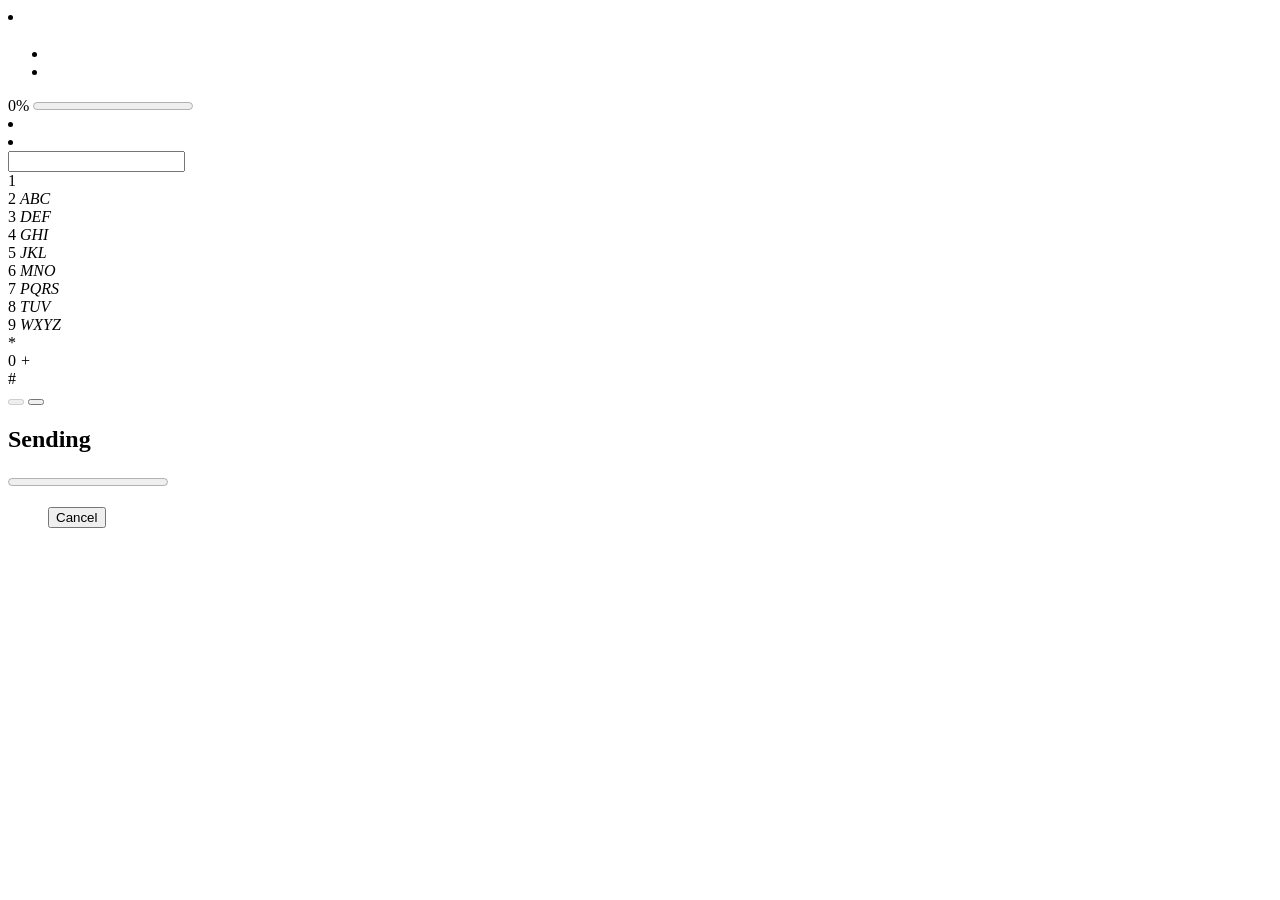
==== apps/communications/dialer/index.html @ aec3e8ce "Bug 951604 - [Dialer] Main dialer screen (keypad) visual refresh 1.5" ====
<!DOCTYPE html>
<html>
  <head>
    <meta name="viewport" content="width=device-width, user-scalable=no, initial-scale=1">
    <meta charset="utf-8">
    <title>Dialer</title>

    <!-- Localization -->
    <link rel="resource" type="application/l10n" href="/dialer/locales/locales.ini">
    <link rel="resource" type="application/l10n" href="/contacts/locales/locales.ini">
    <link rel="resource" type="application/l10n" href="/shared/locales/date.ini">
    <link rel="resource" type="application/l10n" href="/shared/locales/sim_picker.ini">
    <!-- Needed to not duplicate PIN/PUK management strings -->
    <link rel="resource" type="application/l10n" href="/ftu/locales/locales.ini">

    <!-- CSS -->
    <link rel="stylesheet" type="text/css" href="/contacts/style/animations.css">
    <link rel="stylesheet" type="text/css" href="/dialer/style/dialer.css">
    <link rel="stylesheet" type="text/css" href="/dialer/style/keypad.css">
    <link rel="stylesheet" type="text/css" href="/dialer/style/overlay.css">
    <link rel="stylesheet" type="text/css" href="/shared/style/tabs.css">
    <link rel="stylesheet" type="text/css" href="/shared/style/sim_picker.css">

    <!-- JS -->
    <script defer src="/shared/js/lazy_loader.js"></script>
    <script defer src="/shared/js/lazy_l10n.js"></script>
    <script defer src="/dialer/js/index.js"></script>
    <script defer src="/dialer/js/utils.js"></script>
    <script defer src="/dialer/js/tone_player.js"></script>
    <script defer src="/dialer/js/keypad.js"></script>
    <script defer src="/dialer/js/dialer.js"></script>
    <script defer src="/dialer/js/call_log_db.js"></script>
    <script defer src="/shared/js/multi_sim_action_button.js"></script>

    <!-- for perf-measurement related utilities -->
    <script defer src='/shared/js/performance_testing_helper.js'></script>

    <!-- Lazy load all the things:
    <link rel="stylesheet" type="text/css" href="/shared/style/action_menu.css">
    <link rel="stylesheet" type="text/css" href="/shared/style/confirm.css">
    <link rel="stylesheet" type="text/css" href="/shared/style/edit_mode.css">
    <link rel="stylesheet" type="text/css" href="/shared/style/headers.css">
    <link rel="stylesheet" type="text/css" href="/shared/style/switches.css">
    <link rel="stylesheet" type="text/css" href="/shared/style/lists.css">
    <link rel="stylesheet" type="text/css" href="/shared/style/input_areas.css">
    <link rel="stylesheet" type="text/css" href="/shared/style/progress_activity.css">
    <link rel="stylesheet" type="text/css" href="/dialer/style/mmi.css">
    <script defer src="/shared/js/accessibility_helper.js"></script>
    <script defer src="/shared/js/async_storage.js"></script>
    <script defer src="/shared/js/l10n.js"></script>
    <script defer src="/shared/js/l10n_date.js"></script>
    <script defer src="/shared/js/mobile_operator.js"></script>
    <script defer src="/shared/js/notification_helper.js"></script>
    <script defer src="/shared/js/sim_picker.js"></script>
    <script defer src="/shared/js/simple_phone_matcher.js"></script>
    <script defer src="/shared/js/settings_listener.js"></script>
    <script defer src="/shared/js/confirm.js"></script>
    <script defer src="/shared/js/fb/fb_request.js"></script>
    <script defer src="/shared/js/fb/fb_data_reader.js"></script>
    <script defer src="/shared/js/fb/fb_reader_utils.js"></script>
    <script defer src="/shared/js/fb/fb_tel_index.js"></script>
    <script defer src="/shared/js/binary_search.js"></script>
    <script defer src="/shared/js/sticky_header.js"></script>
    <script defer src="/dialer/js/contacts.js"></script>
    <script defer src="/dialer/js/contact_data_manager.js"></script>
    <script defer src="/dialer/js/suggestion_bar.js"></script>
    <script defer src="/dialer/js/telephony_helper.js"></script>
    <script defer src="/dialer/js/mmi.js"></script>
    <script defer src="/dialer/js/mmi_ui.js"></script>
    <script defer src="/dialer/js/newsletter_manager.js"></script>
    -->

    <link rel="import" href="elements/edit-mode.html">
    <link rel="import" href="elements/add-contact-action-menu.html">
    <link rel="import" href="elements/confirmation-message.html">
    <link rel="import" href="/shared/elements/sim-picker.html">
  </head>
  <body role="application">
    <section id="views" role="tablist" class="bb-tablist skin-dark">
      <li role="presentation" class="view hidden" id="call-log-view">
        <a id="option-recents" role="tab" aria-controls="recents-panel" href="#call-log-view" class="icon icon-recents" data-l10n-id="recents" aria-selected="false"></a>
        <div id="recents-panel" role="tabpanel" class="bb-tabpanel" aria-labelledby="option-recents">
          <section role="region">
            <header class="view-header regular-header">
              <menu type="toolbar">
                <a id="call-log-icon-edit" data-l10n-id="callLogEdit" disabled aria-disabled="true">
                  <span id="call-log-edit-button" class="recents-icon icon icon-edit "></span>
                </a>
              </menu>
              <h1 data-l10n-id="callLog"></h1>
            </header>
            <nav id="call-log-filter" class="recents-filter-container">
              <ul role="tablist" class="bb-tablist" data-type="filter" aria-controls="call-log-container">
                <li id="all-filter" role="presentation"><a id="all-filter-tab" role="tab" aria-selected="true" data-action="all" data-l10n-id="all"></a></li>
                <li id="missed-filter" role="presentation"><a id="missed-filter-tab" role="tab" aria-selected="false" data-action="missed" data-l10n-id="missed"></a></li>
              </ul>
            </nav>
            <div class="view-body">
              <article id="call-log-container" role="tabpanel" class="view-body-inner active" data-type="list">
                <div id="no-result-container" hidden>
                  <div id="no-result-message">
                    <p id="no-result-msg1" data-l10n-id="no-logs-msg-1"></p>
                    <p id="no-result-msg2" data-l10n-id="no-logs-msg-2"></p>
                    <p id="no-result-msg3" data-l10n-id="no-logs-msg-3" hidden></p>
                  </div>
                </div>
              </article>
              <div id="sticky"></div>
            </div>
          </section>
        </div>
        <form role="dialog" data-type="confirm" id="call-log-upgrading" class="hide">
          <section>
            <div role="status">
              <span id="call-log-upgrade-percent" class="loading-header">0%</span>
              <progress id="call-log-upgrade-progress" class="pack-activity" value="0" max="100"></progress>
            </div>
          </section>
        </form>
      </li>
      <li role="presentation" class="view" id="contacts-view">
        <a id="option-contacts" role="tab" aria-controls="iframe-contacts-container" href="#contacts-view" class="icon icon-contacts" data-l10n-id="contacts" aria-selected="false"></a>
        <div id="iframe-contacts-container" role="tabpanel" class="bb-tabpanel" aria-labelledby="option-contacts">
        </div>
      </li>
      <li role="presentation" id="keyboard-view">
        <a id="option-keypad" role="tab" aria-controls="keypad-panel" href="#keyboard-view" class="icon icon-keypad" data-l10n-id="keypad" aria-selected="true"></a>
        <div id="keypad-panel" role="tabpanel" class="bb-tabpanel" aria-labelledby="option-keypad">
          <div id="phone-number-view-container">
            <div class="grid-cell">
              <input id="phone-number-view" type="text" class="phone-number-font font-light" readonly="readonly" data-l10n-id="phoneNumberInput">
              <div id="fake-phone-number-view"></div>
            </div>
            <div id="keypad-delete" class="grid-cell" data-value="delete" role="button" data-l10n-id="keypadDelete">
              <div>
              </div>
            </div>
          </div>
          <section id="suggestion-bar" hidden>
            <div id="suggestion-count" class="more"></div>
            <div class="suggestion-item">
              <div class="name"></div>
              <div>
                <span class="tel-type"></span>
                <span class="tel"><span class="matched"></span></span>
              </div>
            </div>
          </section>
          <article id="keyboard-container">
            <section id="keypad">
              <div class="keypad-cell">
                <div class="keypad-key" role="key" data-value="1" data-voicemail="true">
                  <span>1</span>
                  <em class="keypad-subicon voicemail" data-l10n-id="voiceMailKey"></em>
                </div>
                <div class="keypad-key" role="key" data-value="2">
                  <span>2</span>
                  <em>ABC</em>
                </div>
                <div class="keypad-key" role="key" data-value="3">
                  <span>3</span>
                  <em>DEF</em>
                </div>
              </div>
              <div class="keypad-cell">
                <div class="keypad-key" role="key" data-value="4">
                  <span>4</span>
                  <em>GHI</em>
                </div>
                <div class="keypad-key" role="key" data-value="5">
                  <span>5</span>
                  <em>JKL</em>
                </div>
                <div class="keypad-key" role="key" data-value="6">
                  <span>6</span>
                  <em>MNO</em>
                </div>
              </div>
              <div class="keypad-cell">
                <div class="keypad-key" role="key" data-value="7">
                  <span>7</span>
                  <em>PQRS</em>
                </div>
                <div class="keypad-key" role="key" data-value="8">
                  <span>8</span>
                  <em>TUV</em>
                </div>
                <div class="keypad-key" role="key" data-value="9">
                  <span>9</span>
                  <em>WXYZ</em>
                </div>
              </div>
              <div class="keypad-cell">
                <div class="keypad-key keypad-key-centered" role="key" data-value="*" data-l10n-id="asterisk">
                  <div class="asterisk">*</div>
                </div>
                <div class="keypad-key" role="key" data-value="0">
                  <span>0</span>
                  <em class="font-size-plus">+</em>
                </div>
                <div class="keypad-key keypad-key-centered" role="key" data-type="dial" data-value="#" data-l10n-id="hashSign">
                  <div class="sharp">#</div>
                </div>
              </div>
            </section>
            <section id="keypad-callbar">
              <button id="keypad-callbar-add-contact" data-type="action" data-value="add-contact" class="icon-add-contact" data-l10n-id="dialerAddContact" disabled aria-disabled="true"></button>
              <button id="keypad-callbar-call-action" data-type="action" data-value="make-call" data-l10n-id="makeCall">
                <div class="js-sim-indication"></div>
              </button>
            </section>
          </article>
        </div>
      </li>
    </section>

    <form is="edit-mode" id="edit-mode" role="dialog" data-l10n-id="callLogEditDialog" data-type="edit" hidden></form>

    <form is="add-contact-action-menu" id="add-contact-action-menu" role="dialog" data-l10n-id="dialerAddContactDialog" data-type="action" hidden></form>

    <form is="sim-picker" id="sim-picker" role="dialog" data-type="action" hidden></form>

    <form is="confirmation-message" id="confirmation-message" class="hide no-opacity" role="dialog" data-type="confirm"></form>

    <form id="suggestion-overlay" role="dialog" data-type="action" class="overlay" hidden>
      <header></header>
      <menu>
        <ul id="suggestion-list" role="listbox">
        </ul>
        <button id="suggestion-overlay-cancel" data-l10n-id='cancel'>Cancel</button>
      </menu>
    </form>

    <!-- Template for cloning suggestion bar item. Will never be shown directly. -->
    <ul hidden>
      <li class="suggestion-item" id="suggestion-item-template" hidden>
        <div class="name"></div>
        <div>
          <span class="tel-type"></span>
          <span class="tel"><span class="matched"></span></span>
        </div>
      </li>
    </ul>

    <article id="mmi-screen" role="region" hidden>
      <section role="region">
        <header>
          <button id="mmi-close"><span class="icon icon-close"> close </span></button>
          <menu type="toolbar">
            <button id="send" data-l10n-id="send" disabled> Send </button>
          </menu>
          <h1 id="header-title">USSD</h1>
        </header>
      </section>
      <section id="mmi-container" role="region">
        <div id="message">
        </div>
      </section>
      <form id="response" role="region">
        <p>
          <input id="response-text" type="text" data-l10n-id="type-your-response" placeholder="Type your selection..." required disabled>
          <button id="response-text-reset" type="reset" data-l10n-id="clear-all-text"> Clear-all-text </button>
        </p>
      </form>
    </article>

    <form data-type="confirm" role="dialog" id="loading-overlay" class="hide">
      <section>
        <h1 data-l10n-id="sending">Sending</h1>
        <p role="status">
          <progress class="pack-activity" value="0" max="100"></progress>
        </p>
      </section>
      <menu>
        <button class="full" id="cancel" data-l10n-id="cancel">Cancel</button>
      </menu>
    </form>
  </body>
</html>
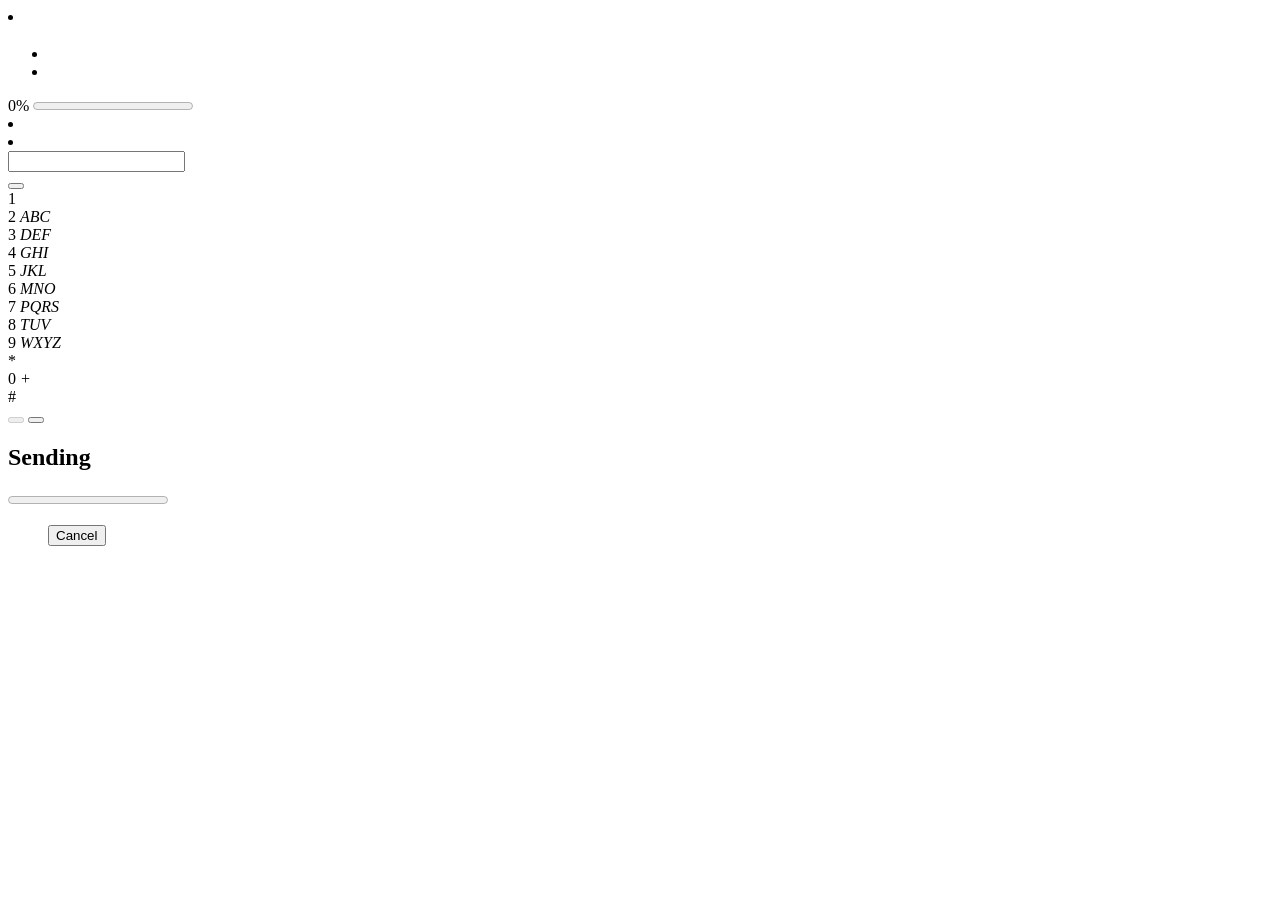
==== commit 523b5c43: "pull new changes" ====
--- a/apps/communications/dialer/index.html
+++ b/apps/communications/dialer/index.html
@@ -127,14 +127,12 @@
         <a id="option-keypad" role="tab" aria-controls="keypad-panel" href="#keyboard-view" class="icon icon-keypad" data-l10n-id="keypad" aria-selected="true"></a>
         <div id="keypad-panel" role="tabpanel" class="bb-tabpanel" aria-labelledby="option-keypad">
           <div id="phone-number-view-container">
-            <div class="grid-cell">
+            <div>
               <input id="phone-number-view" type="text" class="phone-number-font font-light" readonly="readonly" data-l10n-id="phoneNumberInput">
               <div id="fake-phone-number-view"></div>
             </div>
-            <div id="keypad-delete" class="grid-cell" data-value="delete" role="button" data-l10n-id="keypadDelete">
-              <div>
-              </div>
-            </div>
+            <button id="keypad-delete" data-value="delete" data-l10n-id="keypadDelete">
+            </button>
           </div>
           <section id="suggestion-bar" hidden>
             <div id="suggestion-count" class="more"></div>
@@ -148,7 +146,7 @@
           </section>
           <article id="keyboard-container">
             <section id="keypad">
-              <div class="keypad-cell">
+              <div class="keypad-row">
                 <div class="keypad-key" role="key" data-value="1" data-voicemail="true">
                   <span>1</span>
                   <em class="keypad-subicon voicemail" data-l10n-id="voiceMailKey"></em>
@@ -162,7 +160,7 @@
                   <em>DEF</em>
                 </div>
               </div>
-              <div class="keypad-cell">
+              <div class="keypad-row">
                 <div class="keypad-key" role="key" data-value="4">
                   <span>4</span>
                   <em>GHI</em>
@@ -176,7 +174,7 @@
                   <em>MNO</em>
                 </div>
               </div>
-              <div class="keypad-cell">
+              <div class="keypad-row">
                 <div class="keypad-key" role="key" data-value="7">
                   <span>7</span>
                   <em>PQRS</em>
@@ -190,22 +188,22 @@
                   <em>WXYZ</em>
                 </div>
               </div>
-              <div class="keypad-cell">
-                <div class="keypad-key keypad-key-centered" role="key" data-value="*" data-l10n-id="asterisk">
+              <div class="keypad-row">
+                <div class="keypad-key" role="key" data-value="*" data-l10n-id="asterisk">
                   <div class="asterisk">*</div>
                 </div>
                 <div class="keypad-key" role="key" data-value="0">
                   <span>0</span>
                   <em class="font-size-plus">+</em>
                 </div>
-                <div class="keypad-key keypad-key-centered" role="key" data-type="dial" data-value="#" data-l10n-id="hashSign">
+                <div class="keypad-key" role="key" data-type="dial" data-value="#" data-l10n-id="hashSign">
                   <div class="sharp">#</div>
                 </div>
               </div>
             </section>
             <section id="keypad-callbar">
-              <button id="keypad-callbar-add-contact" data-type="action" data-value="add-contact" class="icon-add-contact" data-l10n-id="dialerAddContact" disabled aria-disabled="true"></button>
-              <button id="keypad-callbar-call-action" data-type="action" data-value="make-call" data-l10n-id="makeCall">
+              <button id="keypad-callbar-add-contact" data-value="add-contact" class="keypad-callbar-button icon-add-contact" data-l10n-id="dialerAddContact" disabled></button>
+              <button id="keypad-callbar-call-action" data-value="make-call" data-l10n-id="makeCall">
                 <div class="js-sim-indication"></div>
               </button>
             </section>
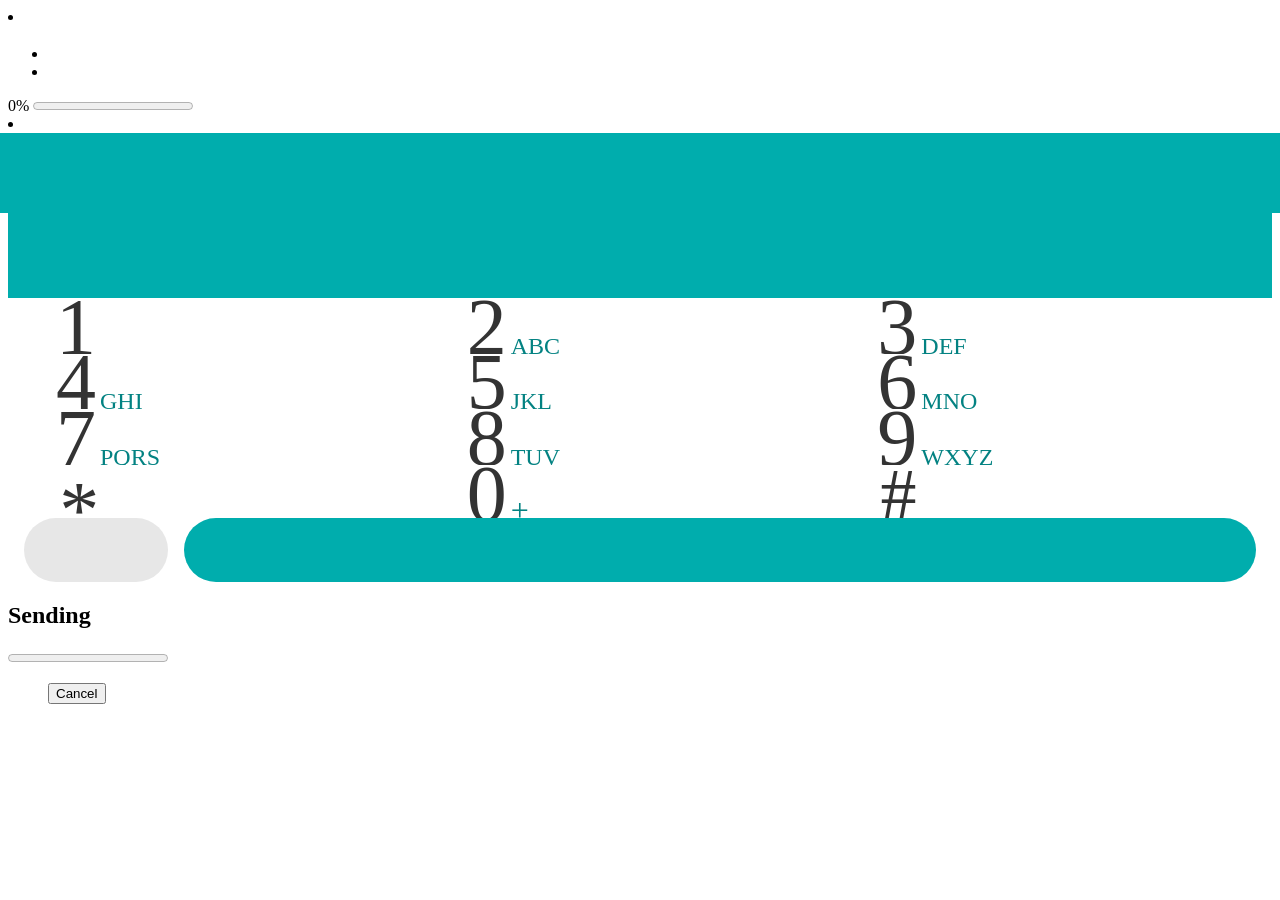
==== commit fee2c38e: "Bug 951606 - [Dialer] Call screen visual refresh 2.0" ====
--- a/apps/communications/dialer/index.html
+++ b/apps/communications/dialer/index.html
@@ -10,14 +10,16 @@
     <link rel="resource" type="application/l10n" href="/contacts/locales/locales.ini">
     <link rel="resource" type="application/l10n" href="/shared/locales/date.ini">
     <link rel="resource" type="application/l10n" href="/shared/locales/sim_picker.ini">
-    <!-- Needed to not duplicate PIN/PUK management strings -->
-    <link rel="resource" type="application/l10n" href="/ftu/locales/locales.ini">
+    <link rel="resource" type="application/l10n" href="/shared/locales/voicemail.ini">
 
     <!-- CSS -->
-    <link rel="stylesheet" type="text/css" href="/contacts/style/animations.css">
-    <link rel="stylesheet" type="text/css" href="/dialer/style/dialer.css">
-    <link rel="stylesheet" type="text/css" href="/dialer/style/keypad.css">
-    <link rel="stylesheet" type="text/css" href="/dialer/style/overlay.css">
+    <link rel="stylesheet" type="text/css" href="/shared/style/animations.css">
+    <link rel="stylesheet" type="text/css" href="/shared/style/dialer/dialer.css">
+    <link rel="stylesheet" type="text/css" href="style/toolbar.css">
+
+    <link rel="stylesheet" type="text/css" href="/shared/style/dialer/keypad.css">
+    <link rel="stylesheet" type="text/css" href="/dialer/style/suggestion.css">
+
     <link rel="stylesheet" type="text/css" href="/shared/style/tabs.css">
     <link rel="stylesheet" type="text/css" href="/shared/style/sim_picker.css">
 
@@ -25,9 +27,11 @@
     <script defer src="/shared/js/lazy_loader.js"></script>
     <script defer src="/shared/js/lazy_l10n.js"></script>
     <script defer src="/dialer/js/index.js"></script>
-    <script defer src="/dialer/js/utils.js"></script>
-    <script defer src="/dialer/js/tone_player.js"></script>
-    <script defer src="/dialer/js/keypad.js"></script>
+
+    <script defer src="/shared/js/dialer/utils.js"></script>
+    <script defer src="/shared/js/dialer/tone_player.js"></script>
+    <script defer src="/shared/js/dialer/keypad.js"></script>
+
     <script defer src="/dialer/js/dialer.js"></script>
     <script defer src="/dialer/js/call_log_db.js"></script>
     <script defer src="/shared/js/multi_sim_action_button.js"></script>
@@ -61,22 +65,26 @@
     <script defer src="/shared/js/fb/fb_tel_index.js"></script>
     <script defer src="/shared/js/binary_search.js"></script>
     <script defer src="/shared/js/sticky_header.js"></script>
-    <script defer src="/dialer/js/contacts.js"></script>
+    <script defer src="/shared/js/dialer/voicemail.js"></script>
+    <script defer src="/shared/js/dialer/contacts.js"></script>
+    <script defer src="/shared/js/custom_dialog.js"></script>
     <script defer src="/dialer/js/contact_data_manager.js"></script>
     <script defer src="/dialer/js/suggestion_bar.js"></script>
     <script defer src="/dialer/js/telephony_helper.js"></script>
     <script defer src="/dialer/js/mmi.js"></script>
     <script defer src="/dialer/js/mmi_ui.js"></script>
-    <script defer src="/dialer/js/newsletter_manager.js"></script>
+    <script defer src="/shared/js/icc_helper.js"></script>
+    <link rel="resource" type="application/json" href="shared/resources/media/tones/"/>
     -->
 
     <link rel="import" href="elements/edit-mode.html">
+    <link rel="import" href="elements/suggestion-item.html">
     <link rel="import" href="elements/add-contact-action-menu.html">
     <link rel="import" href="elements/confirmation-message.html">
-    <link rel="import" href="/shared/elements/sim-picker.html">
+    <link rel="import" href="/shared/elements/sim_picker.html">
   </head>
-  <body role="application">
-    <section id="views" role="tablist" class="bb-tablist skin-dark">
+  <body role="application" class="skin-comms">
+    <section id="views" role="tablist" class="bb-tablist">
       <li role="presentation" class="view hidden" id="call-log-view">
         <a id="option-recents" role="tab" aria-controls="recents-panel" href="#call-log-view" class="icon icon-recents" data-l10n-id="recents" aria-selected="false"></a>
         <div id="recents-panel" role="tabpanel" class="bb-tabpanel" aria-labelledby="option-recents">
@@ -127,22 +135,16 @@
         <a id="option-keypad" role="tab" aria-controls="keypad-panel" href="#keyboard-view" class="icon icon-keypad" data-l10n-id="keypad" aria-selected="true"></a>
         <div id="keypad-panel" role="tabpanel" class="bb-tabpanel" aria-labelledby="option-keypad">
           <div id="phone-number-view-container">
-            <div>
+            <div class="phone-number-view-wrapper-input">
               <input id="phone-number-view" type="text" class="phone-number-font font-light" readonly="readonly" data-l10n-id="phoneNumberInput">
-              <div id="fake-phone-number-view"></div>
+              <div id="fake-phone-number-view" class="phone-number-font font-light"></div>
             </div>
-            <button id="keypad-delete" data-value="delete" data-l10n-id="keypadDelete">
+            <button id="keypad-delete" class="reset-button" data-value="delete" data-l10n-id="keypadDelete">
             </button>
           </div>
-          <section id="suggestion-bar" hidden>
-            <div id="suggestion-count" class="more"></div>
-            <div class="suggestion-item">
-              <div class="name"></div>
-              <div>
-                <span class="tel-type"></span>
-                <span class="tel"><span class="matched"></span></span>
-              </div>
-            </div>
+          <section id="suggestion-bar" class="suggestion-bar" hidden>
+            <div role="button" is="suggestion-item" class="js-suggestion-item suggestion-item"></div>
+            <div role="button" id="suggestion-count" class="suggestion-count more"></div>
           </section>
           <article id="keyboard-container">
             <section id="keypad">
@@ -202,8 +204,8 @@
               </div>
             </section>
             <section id="keypad-callbar">
-              <button id="keypad-callbar-add-contact" data-value="add-contact" class="keypad-callbar-button icon-add-contact" data-l10n-id="dialerAddContact" disabled></button>
-              <button id="keypad-callbar-call-action" data-value="make-call" data-l10n-id="makeCall">
+              <button id="keypad-callbar-add-contact" data-value="add-contact" class="reset-button keypad-callbar-button icon-add-contact" data-l10n-id="dialerAddContact" disabled></button>
+              <button id="keypad-callbar-call-action" class="reset-button" data-value="make-call" data-l10n-id="makeCall">
                 <div class="js-sim-indication"></div>
               </button>
             </section>
@@ -221,24 +223,12 @@
     <form is="confirmation-message" id="confirmation-message" class="hide no-opacity" role="dialog" data-type="confirm"></form>
 
     <form id="suggestion-overlay" role="dialog" data-type="action" class="overlay" hidden>
+      <button role="button" is="suggestion-item" id="suggestion-item-template" class="js-suggestion-item suggestion-item" hidden></button>
       <header></header>
-      <menu>
-        <ul id="suggestion-list" role="listbox">
-        </ul>
-        <button id="suggestion-overlay-cancel" data-l10n-id='cancel'>Cancel</button>
+      <menu id="suggestion-list">
+        <button id="suggestion-overlay-cancel" data-l10n-id="cancel">Cancel</button>
       </menu>
     </form>
-
-    <!-- Template for cloning suggestion bar item. Will never be shown directly. -->
-    <ul hidden>
-      <li class="suggestion-item" id="suggestion-item-template" hidden>
-        <div class="name"></div>
-        <div>
-          <span class="tel-type"></span>
-          <span class="tel"><span class="matched"></span></span>
-        </div>
-      </li>
-    </ul>
 
     <article id="mmi-screen" role="region" hidden>
       <section role="region">
--- a/apps/communications/dialer/style/toolbar.css
+++ b/apps/communications/dialer/style/toolbar.css
@@ -0,0 +1,96 @@
+/* Structure for toolbar*/
+
+.icon-recents {
+  background-image: url("images/recents.png");
+}
+
+.icon-contacts {
+  background-image: url("images/contacts.png");
+}
+
+.icon-keypad {
+  background-image: url("images/dialpad.png");
+}
+
+.with-keyboard #views,
+.with-keyboard .bb-tablist .bb-tabpanel {
+  height: 100% !important;
+}
+
+.with-keyboard .bb-tablist > li > a,
+.with-keyboard .bb-tablist > li:before {
+  display: none;
+}
+
+/* Making lazy loading look nice */
+#contacts-view .bb-tabpanel,
+#recents-view.hidden .bb-tabpanel {
+  background-color: white;
+}
+
+#contacts-view .bb-tabpanel:before,
+#recents-view.hidden .bb-tabpanel:before {
+  position: absolute;
+  left: 0;
+  right: 0;
+  height: 5rem;
+
+  background-color: #00adad;
+  content: "";
+}
+
+#iframe-contacts-container {
+  overflow: hidden;
+}
+
+#iframe-contacts {
+  position: absolute;
+}
+
+#recents-view.hidden .bb-tabpanel section {
+  display:none;
+}
+
+.no-opacity {
+  opacity: 0 !important;
+}
+
+/* For showing/hiding navbar */
+#views:before {
+  transform: translateX(0);
+  transition: 0.4s transform 0.4s;
+}
+
+#views.hide-toolbar:before {
+  transform: translateX(100%);
+}
+
+#views > li > .icon {
+  transform: translateY(0%);
+  z-index: 2;
+  transition: 0.5s transform 0.5s;
+}
+
+#views.hide-toolbar > li {
+  background: none;
+  pointer-events: none;
+}
+
+#views.hide-toolbar > li:before,
+#views.hide-toolbar > li > .icon {
+  transform: translateY(100%);
+}
+
+#views.hide-toolbar #iframe-contacts-container {
+  height: 100%;
+}
+
+#views .bb-tabpanel {
+  pointer-events: all;
+  transition: 0s height 0.5s;
+  overflow: hidden;
+}
+
+#contacts-view .bb-tabpanel {
+  height: calc(100% - 4.5rem);
+}
--- a/shared/style/dialer/keypad.css
+++ b/shared/style/dialer/keypad.css
@@ -0,0 +1,351 @@
+/*
+ *  The code is being shared between system/emergency-call/js/keypad.js
+ *  and dialer/js/keypad.js. Be sure to update both file when you commit!
+ *
+ */
+
+.reset-button {
+  border: 0;
+  background: none;
+}
+
+.reset-button::-moz-focus-inner {
+  border: 0;
+  outline: none;
+}
+
+#phone-number-view-container {
+  width: 100%;
+  height: 28%;
+  background: #00ADAD;
+  text-align: center;
+  display: flex;
+  font-weight: 300;
+  overflow: hidden;
+}
+
+#phone-number-view-container .phone-number-view-wrapper-input {
+  margin-bottom: 4.5rem;
+  display: flex;
+  align-items: center;
+  padding: 0 1rem 0 2rem;
+}
+
+#phone-number-view-container.keypad-visible {
+  height: -moz-calc(100% - 34.5rem);
+  visibility: hidden;
+}
+
+#phone-number-view {
+  font-size: 4.1rem;
+  width: 100%;
+  border: 0;
+  background: transparent;
+  text-align: left;
+  cursor: none;
+  -moz-user-select: none;
+  padding: 0;
+}
+
+#fake-phone-number-view {
+  position: absolute;
+  left: 2rem;
+  line-height: 0;
+  visibility: hidden;
+}
+
+#keypad-delete {
+  margin-bottom: 4.5rem;
+  padding: 0 2.5rem 0 0;
+  visibility: hidden;
+  text-align: right;
+}
+
+#keypad-delete::before {
+  content: "";
+  background: url('keypad/images/keypad/actionicon_dialer_delete.png') no-repeat;
+  width: 3rem;
+  height: 2rem;
+  display: inline-block;
+  background-size: 100%;
+}
+
+#keypad-delete:active {
+  opacity: 0.6;
+}
+
+#keyboard-container {
+  height: 72%;
+  padding: 0 1rem;
+}
+
+#keypad {
+  width: 100%;
+  height: 80%;
+  display: table;
+  table-layout: fixed;
+}
+
+.keypad-row {
+  display: table-row;
+}
+
+.keypad-key {
+  display: table-cell;
+  padding: 1.3rem 0 0 2rem;
+  -moz-box-sizing: border-box;
+  height: 20%;
+  vertical-align: middle;
+  color: #333;
+  font-weight: 300;
+  font-size: 5rem;
+  line-height: 1rem;
+  overflow: hidden;
+}
+
+.keypad-key span {
+  width: 1.5rem;
+  display: inline-block;
+  overflow: visible;
+}
+
+.keypad-key em {
+  display: inline-block;
+  font-weight: 300;
+  font-size: 1.5rem;
+  color: #038282;
+  font-style: normal;
+  width: 4.5rem;
+  overflow: visible;
+}
+
+.keypad-key:active {
+  background: #94eee9;
+  color: #fff;
+}
+
+.keypad-key * {
+  pointer-events: none;
+}
+
+#keypad-delete * {
+  pointer-events: none;
+}
+
+.keypad-key .font-size-plus {
+  font-size: 2rem;
+}
+
+.keypad-subicon {
+  background-repeat: no-repeat;
+  background-position: center bottom;
+
+  -moz-user-select: none;
+  pointer-events: none;
+
+  display: inline-block;
+  width: 3rem;
+  height: 2rem;
+}
+
+.voicemail {
+  background-image: url('keypad/images/keypad/actionicon_dialer_voicemail.png');
+  background-size: 3rem;
+  background-position: -0.4rem -0.1rem;
+}
+
+.asterisk {
+  width: 4rem;
+  margin-top: 1rem;
+  margin-left: 0.2rem;
+  overflow: visible;
+}
+
+.sharp {
+  font-size: 4.5rem;
+  width: 4rem;
+  line-height: 0;
+  margin-top: -0.5rem;
+  margin-left: 0.2rem;
+  overflow: visible;
+}
+
+#keypad-callbar {
+  height: 20%;
+  display: flex;
+  flex-direction: row;
+  align-items: center;
+  width: 100%;
+  border-bottom: 0;
+  border-left: 0;
+  -moz-box-sizing: border-box;
+}
+
+.keypad-callbar-button {
+  position: relative;
+  width: 9rem;
+  background: #e7e7e7;
+  background-size: auto 100%;
+  border-radius: 2rem;
+  overflow: hidden;
+  height: 4rem;
+  text-align: center;
+}
+
+.keypad-callbar-button.cancel {
+  background: #575757;
+  line-height: 4rem;
+  font-size: 1.8rem;
+  font-style: italic;
+}
+
+.keypad-callbar-button.cancel:active {
+  background: #9ef2e7;
+}
+
+#keypad-callbar-call-action {
+  display: flex;
+  position: relative;
+  flex-grow: 1;
+  align-items: center;
+  flex-direction: row-reverse;
+  background-image: url("keypad/images/keypad/actionicon_activecall_pickup.png");
+  background-color: #00ADAD;
+  background-repeat: no-repeat;
+  background-position: center;
+  background-size: 4rem 4rem;
+  border-radius: 2rem;
+  margin-left: 1rem;
+  height: 4rem;
+}
+
+#keypad-callbar-call-action:active {
+  background-color: #94eee9;
+}
+
+.icon-add-contact::before {
+  content: "";
+  position: absolute;
+  top: 0;
+  right: 0;
+  bottom: 0;
+  left: 0;
+  background-image: url("keypad/images/keypad/actionicon_activecall_addcontact_40x80.png");
+  background-repeat: no-repeat;
+  background-position: top center;
+  background-size: 4rem 8rem;
+}
+
+/* we won't do anything on click but this prevents fluffing/rendering issues */
+.icon-add-contact:disabled {
+  pointer-events: all;
+}
+
+.icon-add-contact:disabled::before {
+  opacity: 0.4;
+}
+
+.icon-add-contact:not(:disabled):active::before {
+  background-position: center -4rem;
+}
+
+.js-sim-indication {
+  display: none;
+  font-size: 1.3rem;
+  text-align: right;
+  margin-right: 0.6rem;
+  color: #fff;
+}
+
+.has-preferred-sim .js-sim-indication {
+  display: initial;
+}
+
+.has-preferred-sim #keypad-callbar-call-action:after {
+  content: "";
+  position: absolute;
+  width: 1.4rem;
+  height: 1rem;
+  bottom: 0;
+  right: 1.7rem;
+  background-image: url("/shared/style/sim_picker/images/long-tap-indicator.png");
+  background-repeat: no-repeat;
+  background-size: 1.4rem 1rem;
+}
+
+#keypad-hidebar {
+  border: 0;
+  -moz-box-sizing: border-box;
+}
+
+#keypad-hidebar-hang-up-action-wrapper {
+  float: left;
+  height: 6rem;
+  width: 50%;
+}
+
+#keypad-hidebar-hide-keypad-action-wrapper {
+  height: 6rem;
+  width: 50%;
+}
+
+.keypad-hidebar-button {
+  height: 4rem;
+  border: 0;
+  border-radius: 2rem;
+  display: block;
+}
+
+#keypad-hidebar-hang-up-action {
+  background-size: auto 100%;
+  opacity: 1.0;
+  margin: 1rem .5rem 1rem 0.5rem;
+  background: #e00000;
+}
+
+#keypad-hidebar-hang-up-action:active {
+  background: #ff5933;
+}
+
+#keypad-hidebar-hang-up-action > div {
+  margin: 0 auto;
+  background-image: url('keypad/images/actionicon_activecall_hangup.svg');
+  background-repeat: no-repeat;
+  background-size: 4rem 4rem;
+  background-position: center;
+  width: 4rem;
+  height: 4rem;
+}
+
+#keypad-hidebar-hide-keypad-action {
+  background-size: auto 100%;
+  opacity: 1.0;
+  margin: 1rem 0.5rem 1rem .5rem;
+  background: #e7e7e7;
+}
+
+#keypad-hidebar-hide-keypad-action:active {
+  background: #b2f2ff;
+}
+
+#keypad-hidebar-hide-keypad-action > div {
+  margin: -moz-calc((4rem - 3rem)/2) auto;
+  background-image: url('keypad/images/actionicon_activecall_dismisskeyboard.svg');
+  background-repeat: no-repeat;
+  background-size: 4rem 4rem;
+  background-position: center;
+  width: 3rem;
+  height: 3rem;
+}
+
+#keypad-hidebar-hide-keypad-action:active > div {
+ background-image: url('keypad/images/actionicon_activecall_dismisskeyboard_hitstate.png');
+}
+
+.phone-number-font {
+  color: #fff;
+}
+
+.full-height {
+  height: 100%;
+}
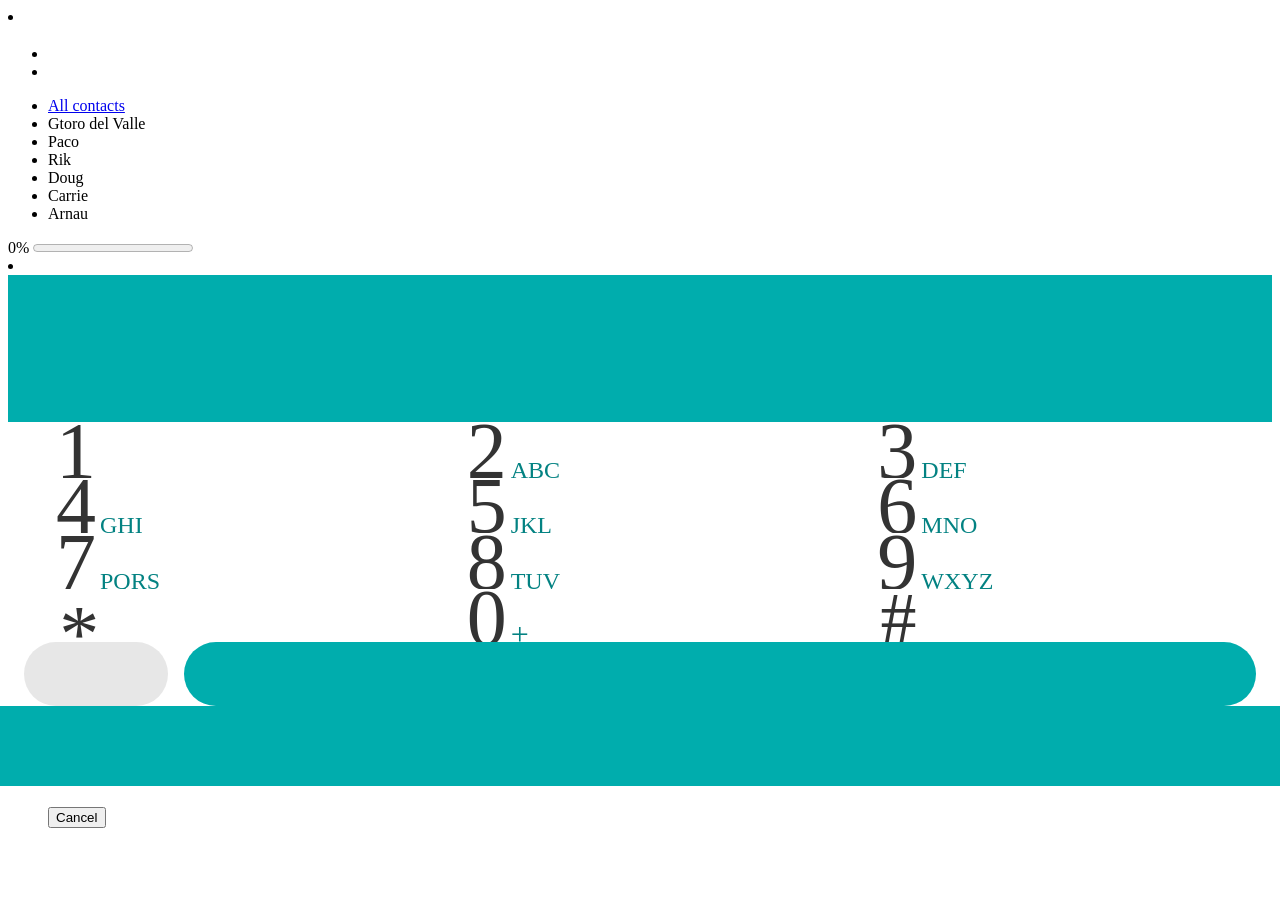
==== commit 3f0b4761: "1st draft" ====
--- a/apps/communications/dialer/index.html
+++ b/apps/communications/dialer/index.html
@@ -11,6 +11,8 @@
     <link rel="resource" type="application/l10n" href="/shared/locales/date.ini">
     <link rel="resource" type="application/l10n" href="/shared/locales/sim_picker.ini">
     <link rel="resource" type="application/l10n" href="/shared/locales/voicemail.ini">
+    <link rel="resource" type="application/l10n" href="/shared/locales/keypad.ini">
+    <link rel="resource" type="application/l10n" href="/shared/locales/phone_types.ini">
 
     <!-- CSS -->
     <link rel="stylesheet" type="text/css" href="/shared/style/animations.css">
@@ -19,20 +21,24 @@
 
     <link rel="stylesheet" type="text/css" href="/shared/style/dialer/keypad.css">
     <link rel="stylesheet" type="text/css" href="/dialer/style/suggestion.css">
+    <link rel="stylesheet" type="text/css" href="/shared/style/dialer/overlay.css">
 
     <link rel="stylesheet" type="text/css" href="/shared/style/tabs.css">
     <link rel="stylesheet" type="text/css" href="/shared/style/sim_picker.css">
 
     <!-- JS -->
     <script defer src="/shared/js/lazy_loader.js"></script>
+    <script defer src="/shared/js/font_size_utils.js"></script>
     <script defer src="/shared/js/lazy_l10n.js"></script>
     <script defer src="/dialer/js/index.js"></script>
 
     <script defer src="/shared/js/dialer/utils.js"></script>
     <script defer src="/shared/js/dialer/tone_player.js"></script>
     <script defer src="/shared/js/dialer/keypad.js"></script>
+    <script defer src="/shared/js/dialer/font_size_manager.js"></script>
 
     <script defer src="/dialer/js/dialer.js"></script>
+    <script defer src="/dialer/js/show_filter.js"></script>
     <script defer src="/dialer/js/call_log_db.js"></script>
     <script defer src="/shared/js/multi_sim_action_button.js"></script>
 
@@ -46,8 +52,8 @@
     <link rel="stylesheet" type="text/css" href="/shared/style/headers.css">
     <link rel="stylesheet" type="text/css" href="/shared/style/switches.css">
     <link rel="stylesheet" type="text/css" href="/shared/style/lists.css">
+    <link rel="stylesheet" type="text/css" href="/shared/style/progress_activity.css">
     <link rel="stylesheet" type="text/css" href="/shared/style/input_areas.css">
-    <link rel="stylesheet" type="text/css" href="/shared/style/progress_activity.css">
     <link rel="stylesheet" type="text/css" href="/dialer/style/mmi.css">
     <script defer src="/shared/js/accessibility_helper.js"></script>
     <script defer src="/shared/js/async_storage.js"></script>
@@ -65,6 +71,7 @@
     <script defer src="/shared/js/fb/fb_tel_index.js"></script>
     <script defer src="/shared/js/binary_search.js"></script>
     <script defer src="/shared/js/sticky_header.js"></script>
+    <script defer src="/shared/js/sim_settings_helper.js"></script>
     <script defer src="/shared/js/dialer/voicemail.js"></script>
     <script defer src="/shared/js/dialer/contacts.js"></script>
     <script defer src="/shared/js/custom_dialog.js"></script>
@@ -79,14 +86,15 @@
 
     <link rel="import" href="elements/edit-mode.html">
     <link rel="import" href="elements/suggestion-item.html">
+    <link rel="import" href="elements/suggestion-overlay.html">
     <link rel="import" href="elements/add-contact-action-menu.html">
     <link rel="import" href="elements/confirmation-message.html">
     <link rel="import" href="/shared/elements/sim_picker.html">
   </head>
   <body role="application" class="skin-comms">
     <section id="views" role="tablist" class="bb-tablist">
-      <li role="presentation" class="view hidden" id="call-log-view">
-        <a id="option-recents" role="tab" aria-controls="recents-panel" href="#call-log-view" class="icon icon-recents" data-l10n-id="recents" aria-selected="false"></a>
+      <li role="presentation" class="view" id="call-log-view">
+        <a id="option-recents" role="tab" aria-controls="recents-panel" href="#keyboard-view" class="icon icon-keypad" data-l10n-id="recents" aria-selected="false"></a>
         <div id="recents-panel" role="tabpanel" class="bb-tabpanel" aria-labelledby="option-recents">
           <section role="region">
             <header class="view-header regular-header">
@@ -97,14 +105,48 @@
               </menu>
               <h1 data-l10n-id="callLog"></h1>
             </header>
+            <div class="view-body">
             <nav id="call-log-filter" class="recents-filter-container">
               <ul role="tablist" class="bb-tablist" data-type="filter" aria-controls="call-log-container">
                 <li id="all-filter" role="presentation"><a id="all-filter-tab" role="tab" aria-selected="true" data-action="all" data-l10n-id="all"></a></li>
                 <li id="missed-filter" role="presentation"><a id="missed-filter-tab" role="tab" aria-selected="false" data-action="missed" data-l10n-id="missed"></a></li>
               </ul>
-            </nav>
-            <div class="view-body">
+            </nav> 
               <article id="call-log-container" role="tabpanel" class="view-body-inner active" data-type="list">
+                <div class="favorite-contacts-container">
+                  <ul id="favorite-contacts" class="favorite-contacts">
+                    <li>
+                      <a id="option-contacts" aria-controls="iframe-contacts-container" href="#contacts-view" aria-selected="false">
+                        <div class="img"></div>
+                        <span class="title">All contacts</span>
+                      </a>
+                    </li>
+                    <li>
+                      <div class="img"></div>
+                      <span class="title">Gtoro del Valle</span>
+                    </li>
+                    <li>
+                      <div class="img"></div>
+                      <span class="title">Paco</span>
+                    </li>
+                    <li>
+                      <div class="img"></div>
+                      <span class="title">Rik</span>
+                    </li>
+                    <li>
+                      <div class="img"></div>
+                      <span class="title">Doug</span>
+                    </li>
+                    <li>
+                      <div class="img"></div>
+                      <span class="title">Carrie</span>
+                    </li>
+                    <li>
+                      <div class="img"></div>
+                      <span class="title">Arnau</span>
+                    </li>
+                  </ul>
+                </div>
                 <div id="no-result-container" hidden>
                   <div id="no-result-message">
                     <p id="no-result-msg1" data-l10n-id="no-logs-msg-1"></p>
@@ -113,7 +155,7 @@
                   </div>
                 </div>
               </article>
-              <div id="sticky"></div>
+              
             </div>
           </section>
         </div>
@@ -126,13 +168,8 @@
           </section>
         </form>
       </li>
-      <li role="presentation" class="view" id="contacts-view">
-        <a id="option-contacts" role="tab" aria-controls="iframe-contacts-container" href="#contacts-view" class="icon icon-contacts" data-l10n-id="contacts" aria-selected="false"></a>
-        <div id="iframe-contacts-container" role="tabpanel" class="bb-tabpanel" aria-labelledby="option-contacts">
-        </div>
-      </li>
-      <li role="presentation" id="keyboard-view">
-        <a id="option-keypad" role="tab" aria-controls="keypad-panel" href="#keyboard-view" class="icon icon-keypad" data-l10n-id="keypad" aria-selected="true"></a>
+      <li role="presentation" id="keyboard-view" class="hide">
+        <a id="option-keypad" role="tab" aria-controls="keypad-panel" href="#call-log-view" class="icon icon-keypad displayed" data-l10n-id="keypad" aria-selected="true"></a>
         <div id="keypad-panel" role="tabpanel" class="bb-tabpanel" aria-labelledby="option-keypad">
           <div id="phone-number-view-container">
             <div class="phone-number-view-wrapper-input">
@@ -142,10 +179,12 @@
             <button id="keypad-delete" class="reset-button" data-value="delete" data-l10n-id="keypadDelete">
             </button>
           </div>
-          <section id="suggestion-bar" class="suggestion-bar" hidden>
+          <section id="suggestion-bar" class="suggestion-bar" aria-hidden="true" hidden>
             <div role="button" is="suggestion-item" class="js-suggestion-item suggestion-item"></div>
             <div role="button" id="suggestion-count" class="suggestion-count more"></div>
           </section>
+          <button role="button" is="suggestion-item" id="suggestion-item-template" class="js-suggestion-item suggestion-item" hidden></button>
+
           <article id="keyboard-container">
             <section id="keypad">
               <div class="keypad-row">
@@ -214,6 +253,11 @@
       </li>
     </section>
 
+    <section role="presentation" class="view hide" id="contacts-view">
+      <div id="iframe-contacts-container" role="tabpanel" class="bb-tabpanel" aria-labelledby="option-contacts">
+      </div>
+    </section>
+
     <form is="edit-mode" id="edit-mode" role="dialog" data-l10n-id="callLogEditDialog" data-type="edit" hidden></form>
 
     <form is="add-contact-action-menu" id="add-contact-action-menu" role="dialog" data-l10n-id="dialerAddContactDialog" data-type="action" hidden></form>
@@ -222,12 +266,7 @@
 
     <form is="confirmation-message" id="confirmation-message" class="hide no-opacity" role="dialog" data-type="confirm"></form>
 
-    <form id="suggestion-overlay" role="dialog" data-type="action" class="overlay" hidden>
-      <button role="button" is="suggestion-item" id="suggestion-item-template" class="js-suggestion-item suggestion-item" hidden></button>
-      <header></header>
-      <menu id="suggestion-list">
-        <button id="suggestion-overlay-cancel" data-l10n-id="cancel">Cancel</button>
-      </menu>
+    <form is="suggestion-overlay" id="suggestion-overlay" role="dialog" data-type="action" class="overlay" aria-hidden="true">
     </form>
 
     <article id="mmi-screen" role="region" hidden>
@@ -246,7 +285,7 @@
       </section>
       <form id="response" role="region">
         <p>
-          <input id="response-text" type="text" data-l10n-id="type-your-response" placeholder="Type your selection..." required disabled>
+          <input id="response-text" type="text" data-l10n-id="type-your-response" placeholder="Type your selection..." dir="auto" required disabled>
           <button id="response-text-reset" type="reset" data-l10n-id="clear-all-text"> Clear-all-text </button>
         </p>
       </form>
--- a/apps/communications/dialer/style/toolbar.css
+++ b/apps/communications/dialer/style/toolbar.css
@@ -9,17 +9,19 @@
 }
 
 .icon-keypad {
-  background-image: url("images/dialpad.png");
+  background-image: url("images/actionicon_activecall_dismisskeyboard.png");
 }
 
-.with-keyboard #views,
-.with-keyboard .bb-tablist .bb-tabpanel {
-  height: 100% !important;
+.icon-keypad.displayed {
+  background-position: 50% 0 !important;
 }
 
-.with-keyboard .bb-tablist > li > a,
-.with-keyboard .bb-tablist > li:before {
-  display: none;
+.icon-keypad.displayed:active {
+  background-position: 50% -4.5rem !important;
+}
+
+.icon-keypad:active {
+  background-position: 
 }
 
 /* Making lazy loading look nice */
@@ -58,7 +60,6 @@
 /* For showing/hiding navbar */
 #views:before {
   transform: translateX(0);
-  transition: 0.4s transform 0.4s;
 }
 
 #views.hide-toolbar:before {
@@ -68,7 +69,6 @@
 #views > li > .icon {
   transform: translateY(0%);
   z-index: 2;
-  transition: 0.5s transform 0.5s;
 }
 
 #views.hide-toolbar > li {
@@ -87,8 +87,6 @@
 
 #views .bb-tabpanel {
   pointer-events: all;
-  transition: 0s height 0.5s;
-  overflow: hidden;
 }
 
 #contacts-view .bb-tabpanel {
--- a/shared/style/dialer/keypad.css
+++ b/shared/style/dialer/keypad.css
@@ -309,7 +309,7 @@
 
 #keypad-hidebar-hang-up-action > div {
   margin: 0 auto;
-  background-image: url('keypad/images/actionicon_activecall_hangup.svg');
+  background-image: url('keypad/images/actionicon_activecall_hangup.png');
   background-repeat: no-repeat;
   background-size: 4rem 4rem;
   background-position: center;
@@ -330,7 +330,7 @@
 
 #keypad-hidebar-hide-keypad-action > div {
   margin: -moz-calc((4rem - 3rem)/2) auto;
-  background-image: url('keypad/images/actionicon_activecall_dismisskeyboard.svg');
+  background-image: url('keypad/images/actionicon_activecall_dismisskeyboard.png');
   background-repeat: no-repeat;
   background-size: 4rem 4rem;
   background-position: center;
--- a/shared/style/lists.css
+++ b/shared/style/lists.css
@@ -0,0 +1,218 @@
+/* ----------------------------------
+ * Lists
+ * ---------------------------------- */
+[data-type="list"] {
+  font-weight: 400;
+  padding: 0 1.5rem;
+}
+
+[data-type="list"] ul {
+  list-style: none;
+  margin: 0;
+  padding: 0;
+  overflow: hidden;
+}
+
+[data-type="list"] strong {
+  font-weight: 500;
+}
+
+/* Title divisors */
+[data-type="list"] header {
+  padding: 0 1.5rem;
+  margin: 0;
+  font-size: 1.6rem;
+  height: 3rem;
+  line-height: 4rem;
+  font-weight: normal;
+  color: #ff4e00;
+  text-transform: uppercase;
+  overflow: hidden;
+  text-overflow: ellipsis;
+  white-space: nowrap;
+}
+
+/* List items */
+[data-type="list"] li {
+  width: 100%;
+  height: 6rem;
+  box-sizing: border-box;
+  border-bottom: solid 0.1rem #e7e7e7;
+  color: #333;
+  margin: 0;
+  display: block;
+  position: relative;
+}
+
+[data-type="list"] li:last-child {
+  border: none;
+}
+
+/* Pressed State */
+li a:active {
+  background-color: transparent; /* remove default color for active state */
+}
+
+[data-type="list"] li > a {
+  text-decoration: none;
+  color: #333;
+  display: block;
+  height: 6rem;
+  position: relative;
+  border: none;
+  outline: none;
+}
+
+[data-type="list"].active li:after,
+[data-type="list"] li > a:after {
+  content: "";
+  pointer-events: none;
+  position: absolute;
+  left: -1.5rem;
+  top: 0;
+  right: -1.5rem;
+  bottom: 0;
+}
+
+[data-type="list"].active li:active:after,
+[data-type="list"] li > a:active:after {
+  background-color: rgba(0,213,255,0.3);
+}
+
+/* Disabled */
+[data-type="list"] li[aria-disabled="true"] {
+  pointer-events: none;
+  opacity: 0.2;
+  border-color: #888;
+}
+
+/* Graphic content */
+[data-type="list"] aside {
+  float: left;
+  margin: 0 0.5rem 0 0;
+  height: 100%;
+  position: relative;
+}
+
+[data-type="list"] li > a aside,
+[data-type="list"] li > a aside.icon {
+  background-color: transparent;
+}
+
+[data-type="list"] aside.pack-end {
+  float: right;
+  margin: 0 0 0 0.5rem;
+  text-align: right;
+}
+
+[data-type="list"] aside.icon {
+  width: 3rem;
+  height: 6rem;
+  background: #fff no-repeat left center / 100% auto;
+  font-size: 0;
+  display: block;
+  overflow: hidden;
+}
+
+[data-type="list"] aside span[data-type=img],
+[data-type="list"] aside img {
+  display: block;
+  overflow: hidden;
+  width: 5rem;
+  height: 5rem;
+  border-radius: 2.5rem;
+  margin-top: 0.5rem;
+  box-sizing: border-box;
+  box-shadow: 0 0 0 0.1rem #dedede;
+  background: transparent center center / cover;
+  position: relative;
+
+  /* Favor performance over quality */
+  image-rendering: -moz-crisp-edges;
+}
+
+/* Text content */
+[data-type="list"] li p {
+  white-space: nowrap;
+  overflow: hidden;
+  text-overflow: ellipsis;
+  border: none;
+  display: block;
+  margin: 0;
+  color: #858585;
+  font-size: 1.5rem;
+  line-height: 2rem;
+}
+
+[data-type="list"] li p:first-of-type {
+  font-size: 1.8rem;
+  line-height: 2.2rem;
+  color: #333;
+  padding: 1rem 0 0;
+}
+
+[data-type="list"] li p:only-child,
+[data-type="list"] li p:first-of-type:last-of-type {
+  line-height: 4rem;
+}
+
+[data-type="list"] li p em {
+  font-size: 1.5rem;
+  font-style: normal;
+}
+
+[data-type="list"] li p time {
+  margin-right: 0.3rem;
+  text-transform: uppercase;
+}
+
+/* Checkable content */
+[data-type="list"] li > .pack-checkbox,
+[data-type="list"] li > .pack-radio,
+[data-type="list"] li > .pack-switch {
+  pointer-events: none;
+  position: absolute;
+  top: -0.1rem;
+  bottom: 0;
+  right: 0;
+  left: -4rem;
+  width: auto;
+  height: auto;
+}
+
+[data-type="list"] li > .pack-checkbox input ~ span:after,
+[data-type="list"] li > .pack-radio input ~ span:after,
+[data-type="list"] li > .pack-switch input ~ span:after {
+  left: 0;
+  margin-left: 0;
+}
+
+/* Edit mode */
+[data-type="list"] [data-type="edit"] li {
+  padding-left: 4rem;
+}
+
+[data-type="list"] [data-type="edit"] li > .pack-checkbox,
+[data-type="list"] [data-type="edit"] li > .pack-radio,
+[data-type="list"] [data-type="edit"] li > .pack-switch {
+  pointer-events: auto;
+  left: 0;
+}
+
+[data-type="list"] [data-type="edit"] li > a {
+  pointer-events: none;
+}
+
+[data-type="list"] [data-type="edit"] li > a:active:after,
+[data-type="list"] [data-type="edit"] li > a:hover:after {
+  display: none;
+}
+
+[data-type="list"] [data-type="edit"] aside.pack-end {
+  display: none;
+}
+
+/* Themes */
+.skin-comms [data-type="list"] header {
+  color: #4997a7;
+}
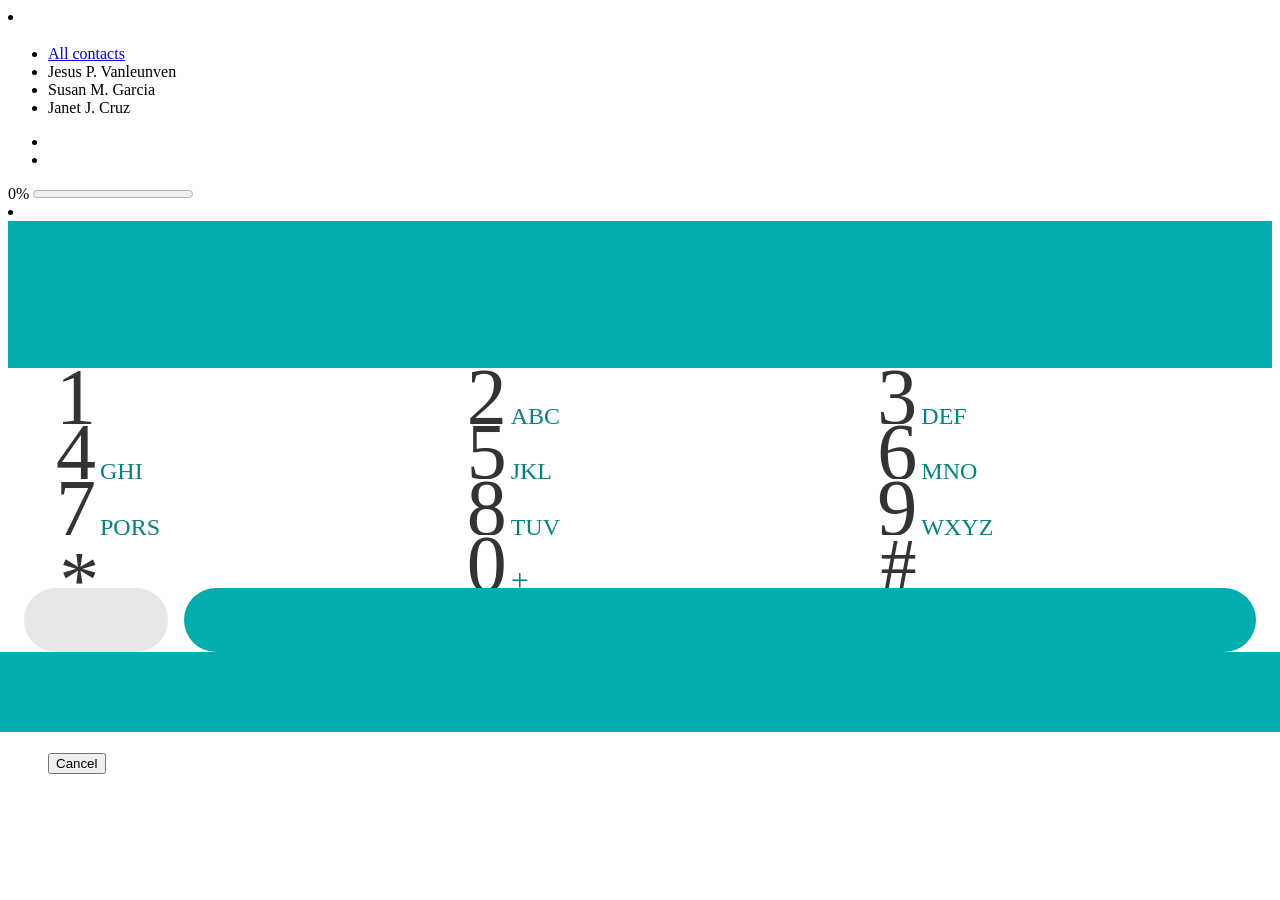
==== commit 05deeae5: "new changes" ====
--- a/apps/communications/dialer/index.html
+++ b/apps/communications/dialer/index.html
@@ -106,12 +106,6 @@
               <h1 data-l10n-id="callLog"></h1>
             </header>
             <div class="view-body">
-            <nav id="call-log-filter" class="recents-filter-container">
-              <ul role="tablist" class="bb-tablist" data-type="filter" aria-controls="call-log-container">
-                <li id="all-filter" role="presentation"><a id="all-filter-tab" role="tab" aria-selected="true" data-action="all" data-l10n-id="all"></a></li>
-                <li id="missed-filter" role="presentation"><a id="missed-filter-tab" role="tab" aria-selected="false" data-action="missed" data-l10n-id="missed"></a></li>
-              </ul>
-            </nav> 
               <article id="call-log-container" role="tabpanel" class="view-body-inner active" data-type="list">
                 <div class="favorite-contacts-container">
                   <ul id="favorite-contacts" class="favorite-contacts">
@@ -123,30 +117,24 @@
                     </li>
                     <li>
                       <div class="img"></div>
-                      <span class="title">Gtoro del Valle</span>
+                      <span class="title">Jesus P. Vanleunven</span>
                     </li>
                     <li>
                       <div class="img"></div>
-                      <span class="title">Paco</span>
+                      <span class="title">Susan M. Garcia</span>
                     </li>
                     <li>
                       <div class="img"></div>
-                      <span class="title">Rik</span>
-                    </li>
-                    <li>
-                      <div class="img"></div>
-                      <span class="title">Doug</span>
-                    </li>
-                    <li>
-                      <div class="img"></div>
-                      <span class="title">Carrie</span>
-                    </li>
-                    <li>
-                      <div class="img"></div>
-                      <span class="title">Arnau</span>
+                      <span class="title">Janet J. Cruz</span>
                     </li>
                   </ul>
                 </div>
+                <nav id="call-log-filter" class="recents-filter-container">
+                  <ul role="tablist" class="bb-tablist" data-type="filter" aria-controls="call-log-container">
+                    <li id="all-filter" role="presentation"><a id="all-filter-tab" role="tab" aria-selected="true" data-action="all" data-l10n-id="all"></a></li>
+                    <li id="missed-filter" role="presentation"><a id="missed-filter-tab" role="tab" aria-selected="false" data-action="missed" data-l10n-id="missed"></a></li>
+                  </ul>
+                </nav> 
                 <div id="no-result-container" hidden>
                   <div id="no-result-message">
                     <p id="no-result-msg1" data-l10n-id="no-logs-msg-1"></p>
@@ -155,7 +143,6 @@
                   </div>
                 </div>
               </article>
-              
             </div>
           </section>
         </div>
